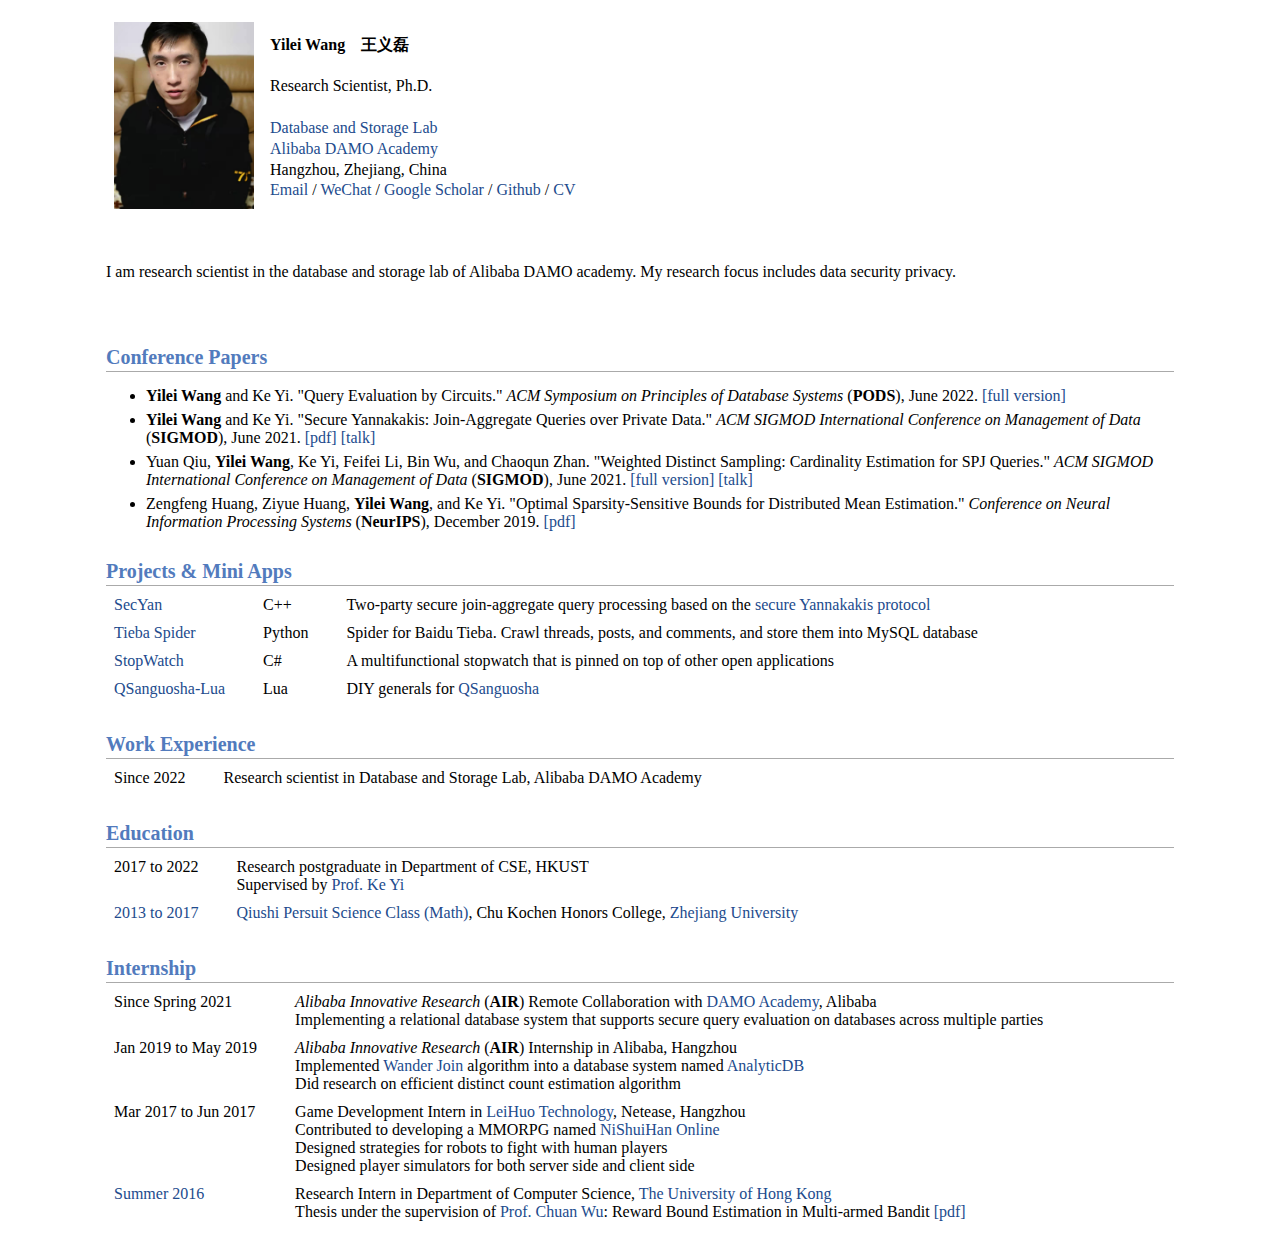
==== index.html @ 0a1442b8 "Update index.html" ====
<!DOCTYPE html PUBLIC "-//W3C//DTD XHTML 1.1//EN"
  "http://www.w3.org/TR/xhtml11/DTD/xhtml11.dtd">
<html xmlns="http://www.w3.org/1999/xhtml" xml:lang="en">
<head>
<meta http-equiv="Content-Type" content="text/html;charset=utf-8" />
<link rel="stylesheet" href="jemdoc.css" type="text/css" />
<link rel="stylesheet" href="override.css" type="text/css" />
<link rel="shortcut icon" href="favicon.png" type="image/png" />
<title>Yilei Wang's Home Page</title>
</head>
<body>
<div id="layout-content">
<table class="imgtable"><tr><td>
<img src="yilei.jpg" width="140" />&nbsp;&nbsp;</td>
<td align="left">
<p>
<b>Yilei Wang &nbsp;&nbsp; 王义磊</b>
<br />
<br />
Research Scientist, Ph.D. 
<br />
<br />
<a href="https://damo.alibaba.com/labs/database-and-storage/" target="_blank">Database and Storage Lab</a><br />
<a href="https://damo.alibaba.com/" target="_blank">Alibaba DAMO Academy</a> <br />
Hangzhou, Zhejiang, China
<br />
<a href="javascript:window.location.href = 'mailto:' + ['ywanggq','connect.ust.hk'].join('@')">Email</a> / <a href="wechat.jpg" target="_blank">WeChat</a> /
<a href="https://scholar.google.com/citations?user=ySgmAigAAAAJ" target="_blank">Google Scholar</a> / <a href="https://github.com/Aqua-Dream" target="_blank">Github</a> / <a href="2021.12.pdf" target="_blank">CV</a> <br/>
</p>
</td></tr></table>

<p><br/></p>
<p>I am research scientist in the database and storage lab of Alibaba DAMO academy. My research focus includes data security privacy. 
 <!-- I was <a href="https://k.sina.com.cn/article_1700720163_655eee23027002lcn.html#:~:text=%E5%B7%A6%E8%87%B3%E5%8F%B3%EF%BC%9A-,%E7%8E%8B%E4%B9%89%E7%A3%8A,-%E3%80%81%E5%88%98%E8%80%95%E9%93%AD" target="_blank">a group member of AAA</a> between 2015 and 2017, which is a security team of ZJU. I was in charge of solving reverse engineering and cryptography related problems in <a href="https://ctftime.org/ctf-wtf/" target="_blank">CTF competitions</a>.-->
<p><br/></p>

<h2>Conference Papers</h2>
<ul>
<li><b>Yilei Wang</b> and Ke Yi. "Query Evaluation by Circuits." <i>ACM Symposium on Principles of Database Systems</i> (<b>PODS</b>), June 2022. <a href="https://www.cse.ust.hk/~yike/QCircuit.pdf" target="_blank">[full version]</a></li>
<li id="secyan_paper"><b>Yilei Wang</b> and Ke Yi. "Secure Yannakakis: Join-Aggregate Queries over Private Data." <i>ACM SIGMOD International Conference on Management of Data</i> (<b>SIGMOD</b>), June 2021. <a href="https://www.cse.ust.hk/~yike/SecureYannakakis.pdf" target="_blank">[pdf]</a> <a href="https://www.bilibili.com/video/BV1gv41157oc?p=33" target="_blank">[talk]</a></li>
<li>Yuan Qiu, <b>Yilei Wang</b>, Ke Yi, Feifei Li, Bin Wu, and Chaoqun Zhan. "Weighted Distinct Sampling: Cardinality Estimation for SPJ Queries."  <i>ACM SIGMOD International Conference on Management of Data</i> (<b>SIGMOD</b>), June 2021. <a href="https://www.cse.ust.hk/~yike/spj-full.pdf" target="_blank">[full version]</a> <a href="https://www.bilibili.com/video/BV1gv41157oc?p=26" target="_blank">[talk]</a></li>
<li>Zengfeng Huang, Ziyue Huang, <b>Yilei Wang</b>, and Ke Yi. "Optimal Sparsity-Sensitive Bounds for Distributed Mean Estimation." <i>Conference on Neural Information Processing Systems</i> (<b>NeurIPS</b>), December 2019. <a href="https://www.cse.ust.hk/~yike/nips19.pdf" target="_blank">[pdf]</a></li>
</ul>

<h2>Projects & Mini Apps</h2>
<table class="mytable" >
  <tr>
    <td><a href="https://github.com/hkustDB/SECYAN"  target="_blank">SecYan</a></td>
    <td>C++</td>
    <td>Two-party secure join-aggregate query processing based on the <a href="#secyan_paper">secure Yannakakis protocol</a></td>
  </tr>
  <tr>
    <td><a href="https://github.com/Aqua-Dream/Tieba_Spider" target="_blank">Tieba Spider</a></td>
    <td>Python</td>
    <td>Spider for Baidu Tieba. Crawl threads, posts, and comments, and store them into MySQL database</td>
  </tr>
  <tr>
    <td><a href="http://aqua.hk.cn/e7c/" target="_blank">StopWatch</a></td>
    <td>C#</td>
    <td>A multifunctional stopwatch that is pinned on top of other open applications</td>
  </tr>
  <tr>
    <td><a href="https://github.com/Aqua-Dream/QSanguosha-Lua/blob/master/fmyl/extensions/fmyl.lua" target="_blank">QSanguosha-Lua</a></td>
    <td>Lua</td>
    <td>DIY generals for <a href="https://github.com/Mogara/QSanguosha-v2" target="_blank">QSanguosha</a></td>
  </tr>
  
</table>
  
<h2>Work Experience</h2>
<table class="mytable" >
  <tr>
    <td>Since 2022</td>
    <td>Research scientist in Database and Storage Lab, Alibaba DAMO Academy</td>
  </tr>
</table>

<h2>Education</h2>
<table class="mytable" >
  <tr>
    <td>2017 to 2022</td>
    <td>Research postgraduate in Department of CSE, HKUST<br/>
    Supervised by <a href="https://home.cse.ust.hk/~yike/" target="_blank">Prof. Ke Yi</a>
  </tr>
  <tr>
    <td><a href="qiushi.jpg" target="_blank">2013 to 2017</a></td>
    <td><a href="http://www.math.zju.edu.cn/2020/0908/c38079a2192668/page.htm" target="_blank">Qiushi Persuit Science Class (Math)</a>, Chu Kochen Honors College, <a href="https://www.zju.edu.cn/" target="_blank">Zhejiang University</a></td>
  </tr>
</table>

<h2>Internship</h2>
<table class="mytable" >
  <tr>
    <td>Since Spring 2021</td>
    <td>
      <i>Alibaba Innovative Research</i> (<b>AIR</b>) Remote Collaboration with <a href="https://damo.alibaba.com/" target="_blank">DAMO Academy</a>, Alibaba<br/>
      Implementing a relational database system that supports secure query evaluation on databases across multiple parties
    </td>
  </tr>
  <tr>
    <td>Jan 2019 to May 2019</td>
    <td>
      <i>Alibaba Innovative Research</i> (<b>AIR</b>) Internship in Alibaba, Hangzhou<br/>
      Implemented <a href="https://www.cse.ust.hk/~yike/sigmod16.pdf" target="_blank">Wander Join</a> algorithm into a database system named <a href="https://cn.aliyun.com/product/ApsaraDB/ads" target="_blank">AnalyticDB</a><br/>
      Did research on efficient distinct count estimation algorithm
    </td>
  </tr>
  <tr>
    <td>Mar 2017 to Jun 2017</td>
    <td>
      Game Development Intern in <a href="http://www.leihuo.net/" target="_blank">LeiHuo Technology</a>, Netease, Hangzhou<br/>
      Contributed to developing a MMORPG named <a href="https://n.163.com/" target="_blank">NiShuiHan Online</a><br/>
      Designed strategies for robots to fight with human players<br/>
      Designed player simulators for both server side and client side
    </td>
  </tr>
  <tr>
    <td><a href="2016-intern/certificate.jpg" target="_blank">Summer 2016</a></td>
    <td>Research Intern in Department of Computer Science, <a href="https://www.hku.hk/" target="_blank">The University of Hong Kong</a>
      <br/>Thesis under the supervision of <a href="https://i.cs.hku.hk/~cwu/" target="_blank">Prof. Chuan Wu</a>: Reward Bound Estimation in Multi-armed Bandit <a href="2016-intern/thesis.pdf" target="_blank">[pdf]</a>
  </tr>
</table>


</div>
</div>
</body>
</html>
---- jemdoc.css ----
/* Default css file for jemdoc. */

table#tlayout {
    border: none;
    border-collapse: separate;
    background: white;
}

body {
	background: white;
	font-family: Georgia, serif;
	padding-bottom: 8px;
	margin-top: 20px;
	margin-left: 90px;
	margin-right: 90px;
}

#layout-menu {
	background: #f6f6f6;
	border: 1px solid #dddddd;
	padding-top: 0.5em;
	padding-left: 8px;
	padding-right: 8px;
	font-size: 1.0em;
	width: auto;
	white-space: nowrap;
    text-align: left;
    vertical-align: top;
}

#layout-menu td {
	background: #f4f4f4;
    vertical-align: top;
}

#layout-content {
	padding-top: 0.0em;
	padding-left: 1.0em;
	padding-right: 1.0em;
    border: none;
    background: white;
    text-align: left;
    vertical-align: top;
}

#layout-menu a {
	line-height: 1.5em;
	margin-left: 0.5em;
}

tt {
    background: #ffffdd;
}

pre, tt {
	font-size: 90%;
	font-family: monaco, monospace;
}

a, a > tt {
	color: #224b8d;
	text-decoration: none;
}

a:hover {
	border-bottom: 1px gray dotted;
}

#layout-menu a.current:link, #layout-menu a.current:visited {
	color: #022b6d;
	border-bottom: 1px gray solid;
}
#layout-menu a:link, #layout-menu a:visited, #layout-menu a:hover {
	color: #527bbd;
	text-decoration: none;
}
#layout-menu a:hover {
	text-decoration: none;
}

div.menu-category {
	border-bottom: 1px solid gray;
	margin-top: 0.8em;
	padding-top: 0.2em;
	padding-bottom: 0.1em;
	font-weight: bold;
}

div.menu-item {
	padding-left: 16px;
	text-indent: -16px;
}

div#toptitle {
	padding-bottom: 0.2em;
	margin-bottom: 1.5em;
	border-bottom: 3px double gray;
}

/* Reduce space if we begin the page with a title. */
div#toptitle + h2, div#toptitle + h3 {
	margin-top: -0.7em;
}

div#subtitle {
	margin-top: 0.0em;
	margin-bottom: 0.0em;
	padding-top: 0em;
	padding-bottom: 0.1em;
}

em {
	font-style: italic;
}

strong {
	font-weight: bold;
}


h1, h2, h3 {
	color: #527bbd;
	margin-top: 0.7em;
	margin-bottom: 0.3em;
	padding-bottom: 0.2em;
	line-height: 1.0;
	padding-top: 0.5em;
	border-bottom: 1px solid #aaaaaa;
}

h1 {
	font-size: 165%;
}

h2 {
	padding-top: 0.8em;
	font-size: 125%;
}

h2 + h3 {
    padding-top: 0.2em;
}

h3 {
	font-size: 110%;
	border-bottom: none;
}

p {
	margin-top: 0.0em;
	margin-bottom: 0.8em;
	padding: 0;
	line-height: 1.3;
}

pre {
	padding: 0;
	margin: 0;
}

div#footer {
	font-size: small;
	border-top: 1px solid #c0c0c0;
	padding-top: 0.1em;
	margin-top: 4.0em;
	color: #c0c0c0;
}

div#footer a {
	color: #80a0b0;
}

div#footer-text {
	float: left;
	padding-bottom: 8px;
}

ul, ol, dl {
	margin-top: 0.3em;
	padding-top: 0.3em;
	margin-bottom: 0.8em;
}

dt {
	margin-top: 0.5em;
	margin-bottom: 0;
}

dl {
	margin-left: 20px;
}

dd {
	color: #222222;
}

dd > *:first-child {
	margin-top: 0;
}

/*
ul {
	list-style-position: outside;
	list-style-type: square;
}
*/

p + ul, p + ol {
	margin-top: -0.5em;
}

li ul, li ol {
	margin-top: -0.3em;
}

ol {
	list-style-position: outside;
	list-style-type: decimal;
}

li p, dd p {
	margin-bottom: 0.3em;
}


ol ol {
	list-style-type: lower-alpha;
}

ol ol ol {
	list-style-type: lower-roman;
}

p + div.codeblock {
	margin-top: -0.6em;
}

div.codeblock, div.infoblock {
	margin-right: 0%;
	margin-top: 1.2em;
	margin-bottom: 1.3em;
}

div.blocktitle {
	font-weight: bold;
	color: #cd7b62;
	margin-top: 1.2em;
	margin-bottom: 0.1em;
}

div.blockcontent {
	border: 1px solid silver;
	padding: 0.3em 0.5em;
}

div.infoblock > div.blockcontent {
	background: #ffffee;
}

div.blockcontent p + ul, div.blockcontent p + ol {
	margin-top: 0.4em;
}

div.infoblock p {
	margin-bottom: 0em;
}

div.infoblock li p, div.infoblock dd p {
	margin-bottom: 0.5em;
}

div.infoblock p + p {
	margin-top: 0.8em;
}

div.codeblock > div.blockcontent {
	background: #f6f6f6;
}

span.pycommand {
	color: #000070;
}

span.statement {
	color: #008800;
}
span.builtin {
	color: #000088;
}
span.special {
	color: #990000;
}
span.operator {
	color: #880000;
}
span.error {
	color: #aa0000;
}
span.comment, span.comment > *, span.string, span.string > * {
	color: #606060;
}

@media print {
	#layout-menu { display: none; }
}

#fwtitle {
	margin: 2px;
}

#fwtitle #toptitle {
	padding-left: 0.5em;
	margin-bottom: 0.5em;
}

#layout-content h1:first-child, #layout-content h2:first-child, #layout-content h3:first-child {
	margin-top: -0.7em;
}

div#toptitle h1, #layout-content div#toptitle h1 {
	margin-bottom: 0.0em;
	padding-bottom: 0.1em;
	padding-top: 0;
	margin-top: 0.5em;
	border-bottom: none;
}

img.eq {
	padding: 0;
	padding-left: 0.1em;
	padding-right: 0.1em;
	margin: 0;
}

img.eqwl {
	padding-left: 2em;
	padding-top: 0.6em;
	padding-bottom: 0.2em;
	margin: 0;
}

table {
    border: 2px solid black;
    border-collapse: collapse;
}

td {
    padding: 2px;
    padding-left: 0.5em;
    padding-right: 0.5em;
    text-align: center;
    border: 1px solid gray;
}

table + table {
    margin-top: 1em;
}

tr.heading {
    font-weight: bold;
    border-bottom: 2px solid black;
}

img {
    border: none;
}

table.imgtable, table.imgtable td {
    border: none;
    text-align: left;
}
---- override.css ----
table.mytable{
    border: none;
}

table.mytable td {
    border: none;
    text-align:  left;
    vertical-align:  top;
    padding-right: 30px;
    padding-bottom: 6px;
    padding-top: 4px;
}

ul li{
    margin-bottom:6px;
    margin-top:4px;
}

img{
    display:block;
}
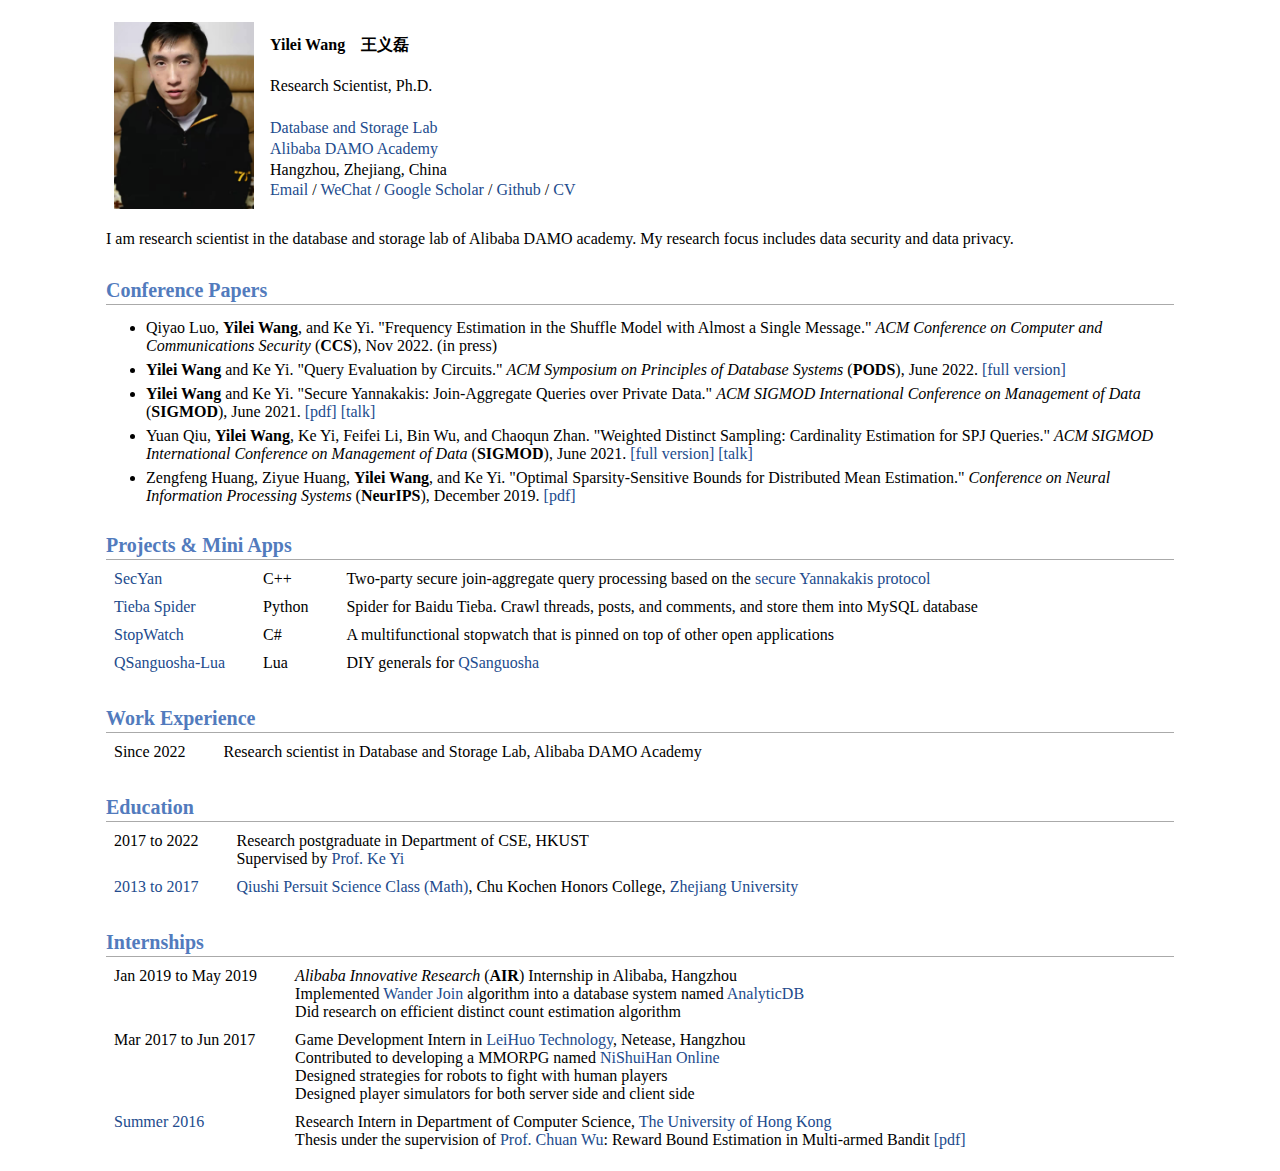
==== commit 37b660b7: "Update index.html" ====
--- a/index.html
+++ b/index.html
@@ -26,17 +26,16 @@
 Hangzhou, Zhejiang, China
 <br />
 <a href="javascript:window.location.href = 'mailto:' + ['ywanggq','connect.ust.hk'].join('@')">Email</a> / <a href="wechat.jpg" target="_blank">WeChat</a> /
-<a href="https://scholar.google.com/citations?user=ySgmAigAAAAJ" target="_blank">Google Scholar</a> / <a href="https://github.com/Aqua-Dream" target="_blank">Github</a> / <a href="2021.12.pdf" target="_blank">CV</a> <br/>
+<a href="https://scholar.google.com/citations?user=ySgmAigAAAAJ" target="_blank">Google Scholar</a> / <a href="https://github.com/Aqua-Dream" target="_blank">Github</a> / <a href="2022.7.pdf" target="_blank">CV</a> <br/>
 </p>
 </td></tr></table>
 
-<p><br/></p>
-<p>I am research scientist in the database and storage lab of Alibaba DAMO academy. My research focus includes data security privacy. 
+<p>I am research scientist in the database and storage lab of Alibaba DAMO academy. My research focus includes data security and data privacy. 
  <!-- I was <a href="https://k.sina.com.cn/article_1700720163_655eee23027002lcn.html#:~:text=%E5%B7%A6%E8%87%B3%E5%8F%B3%EF%BC%9A-,%E7%8E%8B%E4%B9%89%E7%A3%8A,-%E3%80%81%E5%88%98%E8%80%95%E9%93%AD" target="_blank">a group member of AAA</a> between 2015 and 2017, which is a security team of ZJU. I was in charge of solving reverse engineering and cryptography related problems in <a href="https://ctftime.org/ctf-wtf/" target="_blank">CTF competitions</a>.-->
-<p><br/></p>
 
 <h2>Conference Papers</h2>
 <ul>
+<li>Qiyao Luo, <b>Yilei Wang</b>, and Ke Yi. "Frequency Estimation in the Shuffle Model with Almost a Single Message." <i>ACM Conference on Computer and Communications Security</i> (<b>CCS</b>), Nov 2022. (in press) </li>
 <li><b>Yilei Wang</b> and Ke Yi. "Query Evaluation by Circuits." <i>ACM Symposium on Principles of Database Systems</i> (<b>PODS</b>), June 2022. <a href="https://www.cse.ust.hk/~yike/QCircuit.pdf" target="_blank">[full version]</a></li>
 <li id="secyan_paper"><b>Yilei Wang</b> and Ke Yi. "Secure Yannakakis: Join-Aggregate Queries over Private Data." <i>ACM SIGMOD International Conference on Management of Data</i> (<b>SIGMOD</b>), June 2021. <a href="https://www.cse.ust.hk/~yike/SecureYannakakis.pdf" target="_blank">[pdf]</a> <a href="https://www.bilibili.com/video/BV1gv41157oc?p=33" target="_blank">[talk]</a></li>
 <li>Yuan Qiu, <b>Yilei Wang</b>, Ke Yi, Feifei Li, Bin Wu, and Chaoqun Zhan. "Weighted Distinct Sampling: Cardinality Estimation for SPJ Queries."  <i>ACM SIGMOD International Conference on Management of Data</i> (<b>SIGMOD</b>), June 2021. <a href="https://www.cse.ust.hk/~yike/spj-full.pdf" target="_blank">[full version]</a> <a href="https://www.bilibili.com/video/BV1gv41157oc?p=26" target="_blank">[talk]</a></li>
@@ -89,15 +88,8 @@
   </tr>
 </table>
 
-<h2>Internship</h2>
+<h2>Internships</h2>
 <table class="mytable" >
-  <tr>
-    <td>Since Spring 2021</td>
-    <td>
-      <i>Alibaba Innovative Research</i> (<b>AIR</b>) Remote Collaboration with <a href="https://damo.alibaba.com/" target="_blank">DAMO Academy</a>, Alibaba<br/>
-      Implementing a relational database system that supports secure query evaluation on databases across multiple parties
-    </td>
-  </tr>
   <tr>
     <td>Jan 2019 to May 2019</td>
     <td>
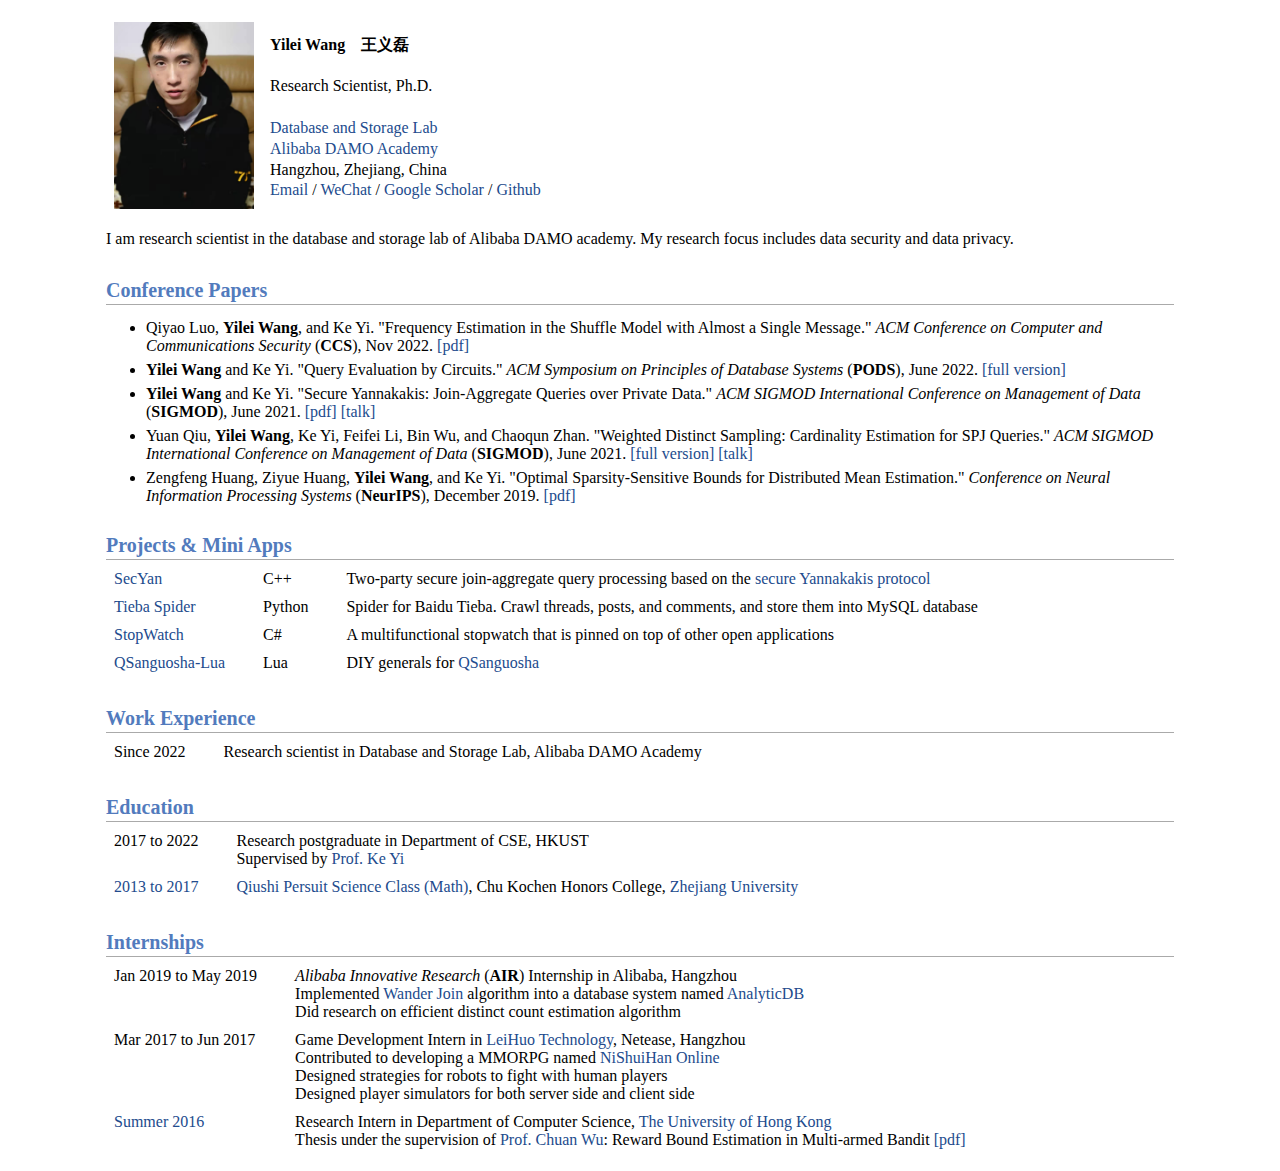
==== commit 3b046198: "Update index.html" ====
--- a/index.html
+++ b/index.html
@@ -26,7 +26,7 @@
 Hangzhou, Zhejiang, China
 <br />
 <a href="javascript:window.location.href = 'mailto:' + ['ywanggq','connect.ust.hk'].join('@')">Email</a> / <a href="wechat.jpg" target="_blank">WeChat</a> /
-<a href="https://scholar.google.com/citations?user=ySgmAigAAAAJ" target="_blank">Google Scholar</a> / <a href="https://github.com/Aqua-Dream" target="_blank">Github</a> / <a href="2022.7.pdf" target="_blank">CV</a> <br/>
+<a href="https://scholar.google.com/citations?user=ySgmAigAAAAJ" target="_blank">Google Scholar</a> / <a href="https://github.com/Aqua-Dream" target="_blank">Github</a> <br/>
 </p>
 </td></tr></table>
 
@@ -35,7 +35,7 @@
 
 <h2>Conference Papers</h2>
 <ul>
-<li>Qiyao Luo, <b>Yilei Wang</b>, and Ke Yi. "Frequency Estimation in the Shuffle Model with Almost a Single Message." <i>ACM Conference on Computer and Communications Security</i> (<b>CCS</b>), Nov 2022. (in press) </li>
+<li>Qiyao Luo, <b>Yilei Wang</b>, and Ke Yi. "Frequency Estimation in the Shuffle Model with Almost a Single Message." <i>ACM Conference on Computer and Communications Security</i> (<b>CCS</b>), Nov 2022.  <a href="http://home.cse.ust.hk/~yike/FEShuffle.pdf" target="_blank">[pdf]</a> </li>
 <li><b>Yilei Wang</b> and Ke Yi. "Query Evaluation by Circuits." <i>ACM Symposium on Principles of Database Systems</i> (<b>PODS</b>), June 2022. <a href="https://www.cse.ust.hk/~yike/QCircuit.pdf" target="_blank">[full version]</a></li>
 <li id="secyan_paper"><b>Yilei Wang</b> and Ke Yi. "Secure Yannakakis: Join-Aggregate Queries over Private Data." <i>ACM SIGMOD International Conference on Management of Data</i> (<b>SIGMOD</b>), June 2021. <a href="https://www.cse.ust.hk/~yike/SecureYannakakis.pdf" target="_blank">[pdf]</a> <a href="https://www.bilibili.com/video/BV1gv41157oc?p=33" target="_blank">[talk]</a></li>
 <li>Yuan Qiu, <b>Yilei Wang</b>, Ke Yi, Feifei Li, Bin Wu, and Chaoqun Zhan. "Weighted Distinct Sampling: Cardinality Estimation for SPJ Queries."  <i>ACM SIGMOD International Conference on Management of Data</i> (<b>SIGMOD</b>), June 2021. <a href="https://www.cse.ust.hk/~yike/spj-full.pdf" target="_blank">[full version]</a> <a href="https://www.bilibili.com/video/BV1gv41157oc?p=26" target="_blank">[talk]</a></li>
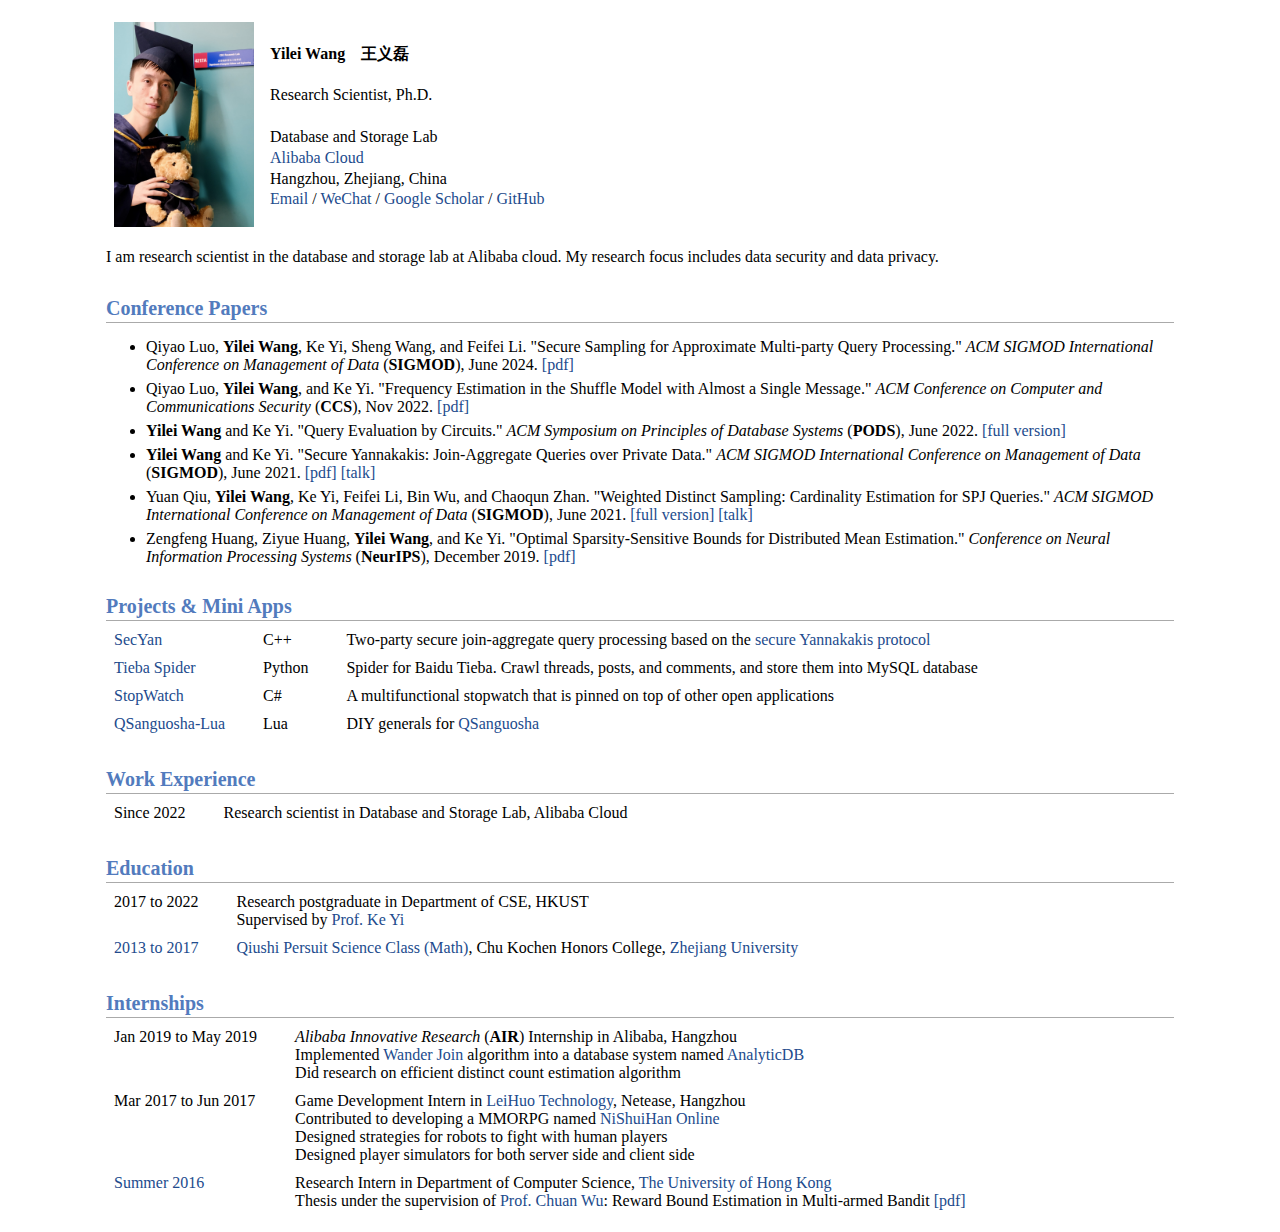
==== commit cbb05b1a: "many updates" ====
--- a/index.html
+++ b/index.html
@@ -21,25 +21,27 @@
 Research Scientist, Ph.D. 
 <br />
 <br />
-<a href="https://damo.alibaba.com/labs/database-and-storage/" target="_blank">Database and Storage Lab</a><br />
-<a href="https://damo.alibaba.com/" target="_blank">Alibaba DAMO Academy</a> <br />
+<!-- <a href="https://damo.alibaba.com/labs/database-and-storage/" target="_blank">Database and Storage Lab</a><br />-->
+Database and Storage Lab<br />
+<a href="https://www.alibabacloud.com/" target="_blank">Alibaba Cloud</a> <br />
 Hangzhou, Zhejiang, China
 <br />
-<a href="javascript:window.location.href = 'mailto:' + ['ywanggq','connect.ust.hk'].join('@')">Email</a> / <a href="wechat.jpg" target="_blank">WeChat</a> /
-<a href="https://scholar.google.com/citations?user=ySgmAigAAAAJ" target="_blank">Google Scholar</a> / <a href="https://github.com/Aqua-Dream" target="_blank">Github</a> <br/>
+<a href="javascript:window.location.href = 'mailto:' + ['fengmi.wyl','alibaba-inc.com'].join('@')">Email</a> / <a href="wechat.jpg" target="_blank">WeChat</a> /
+<a href="https://scholar.google.com/citations?user=ySgmAigAAAAJ" target="_blank">Google Scholar</a> / <a href="https://github.com/Aqua-Dream" target="_blank">GitHub</a> <br/>
 </p>
 </td></tr></table>
 
-<p>I am research scientist in the database and storage lab of Alibaba DAMO academy. My research focus includes data security and data privacy. 
+<p>I am research scientist in the database and storage lab at Alibaba cloud. My research focus includes data security and data privacy. 
  <!-- I was <a href="https://k.sina.com.cn/article_1700720163_655eee23027002lcn.html#:~:text=%E5%B7%A6%E8%87%B3%E5%8F%B3%EF%BC%9A-,%E7%8E%8B%E4%B9%89%E7%A3%8A,-%E3%80%81%E5%88%98%E8%80%95%E9%93%AD" target="_blank">a group member of AAA</a> between 2015 and 2017, which is a security team of ZJU. I was in charge of solving reverse engineering and cryptography related problems in <a href="https://ctftime.org/ctf-wtf/" target="_blank">CTF competitions</a>.-->
 
 <h2>Conference Papers</h2>
 <ul>
-<li>Qiyao Luo, <b>Yilei Wang</b>, and Ke Yi. "Frequency Estimation in the Shuffle Model with Almost a Single Message." <i>ACM Conference on Computer and Communications Security</i> (<b>CCS</b>), Nov 2022.  <a href="http://home.cse.ust.hk/~yike/FEShuffle.pdf" target="_blank">[pdf]</a> </li>
-<li><b>Yilei Wang</b> and Ke Yi. "Query Evaluation by Circuits." <i>ACM Symposium on Principles of Database Systems</i> (<b>PODS</b>), June 2022. <a href="https://www.cse.ust.hk/~yike/QCircuit.pdf" target="_blank">[full version]</a></li>
-<li id="secyan_paper"><b>Yilei Wang</b> and Ke Yi. "Secure Yannakakis: Join-Aggregate Queries over Private Data." <i>ACM SIGMOD International Conference on Management of Data</i> (<b>SIGMOD</b>), June 2021. <a href="https://www.cse.ust.hk/~yike/SecureYannakakis.pdf" target="_blank">[pdf]</a> <a href="https://www.bilibili.com/video/BV1gv41157oc?p=33" target="_blank">[talk]</a></li>
-<li>Yuan Qiu, <b>Yilei Wang</b>, Ke Yi, Feifei Li, Bin Wu, and Chaoqun Zhan. "Weighted Distinct Sampling: Cardinality Estimation for SPJ Queries."  <i>ACM SIGMOD International Conference on Management of Data</i> (<b>SIGMOD</b>), June 2021. <a href="https://www.cse.ust.hk/~yike/spj-full.pdf" target="_blank">[full version]</a> <a href="https://www.bilibili.com/video/BV1gv41157oc?p=26" target="_blank">[talk]</a></li>
-<li>Zengfeng Huang, Ziyue Huang, <b>Yilei Wang</b>, and Ke Yi. "Optimal Sparsity-Sensitive Bounds for Distributed Mean Estimation." <i>Conference on Neural Information Processing Systems</i> (<b>NeurIPS</b>), December 2019. <a href="https://www.cse.ust.hk/~yike/nips19.pdf" target="_blank">[pdf]</a></li>
+<li>Qiyao Luo, <b>Yilei Wang</b>, Ke Yi, Sheng Wang, and Feifei Li. "Secure Sampling for Approximate Multi-party Query Processing."  <i>ACM SIGMOD International Conference on Management of Data</i> (<b>SIGMOD</b>), June 2024. <a href="paper/SecureSampling.pdf" target="_blank">[pdf]</a></li>
+<li>Qiyao Luo, <b>Yilei Wang</b>, and Ke Yi. "Frequency Estimation in the Shuffle Model with Almost a Single Message." <i>ACM Conference on Computer and Communications Security</i> (<b>CCS</b>), Nov 2022.  <a href="paper/FEShuffle.pdf" target="_blank">[pdf]</a> </li>
+<li><b>Yilei Wang</b> and Ke Yi. "Query Evaluation by Circuits." <i>ACM Symposium on Principles of Database Systems</i> (<b>PODS</b>), June 2022. <a href="paper/QCircuit.pdf" target="_blank">[full version]</a></li>
+<li id="secyan_paper"><b>Yilei Wang</b> and Ke Yi. "Secure Yannakakis: Join-Aggregate Queries over Private Data." <i>ACM SIGMOD International Conference on Management of Data</i> (<b>SIGMOD</b>), June 2021. <a href="paper/SecureYannakakis.pdf" target="_blank">[pdf]</a> <a href="https://www.bilibili.com/video/BV1gv41157oc?p=33" target="_blank">[talk]</a></li>
+<li>Yuan Qiu, <b>Yilei Wang</b>, Ke Yi, Feifei Li, Bin Wu, and Chaoqun Zhan. "Weighted Distinct Sampling: Cardinality Estimation for SPJ Queries."  <i>ACM SIGMOD International Conference on Management of Data</i> (<b>SIGMOD</b>), June 2021. <a href="paper/spj-full.pdf" target="_blank">[full version]</a> <a href="https://www.bilibili.com/video/BV1gv41157oc?p=26" target="_blank">[talk]</a></li>
+<li>Zengfeng Huang, Ziyue Huang, <b>Yilei Wang</b>, and Ke Yi. "Optimal Sparsity-Sensitive Bounds for Distributed Mean Estimation." <i>Conference on Neural Information Processing Systems</i> (<b>NeurIPS</b>), December 2019. <a href="paper/nips19.pdf" target="_blank">[pdf]</a></li>
 </ul>
 
 <h2>Projects & Mini Apps</h2>
@@ -71,7 +73,7 @@
 <table class="mytable" >
   <tr>
     <td>Since 2022</td>
-    <td>Research scientist in Database and Storage Lab, Alibaba DAMO Academy</td>
+    <td>Research scientist in Database and Storage Lab, Alibaba Cloud</td>
   </tr>
 </table>
 
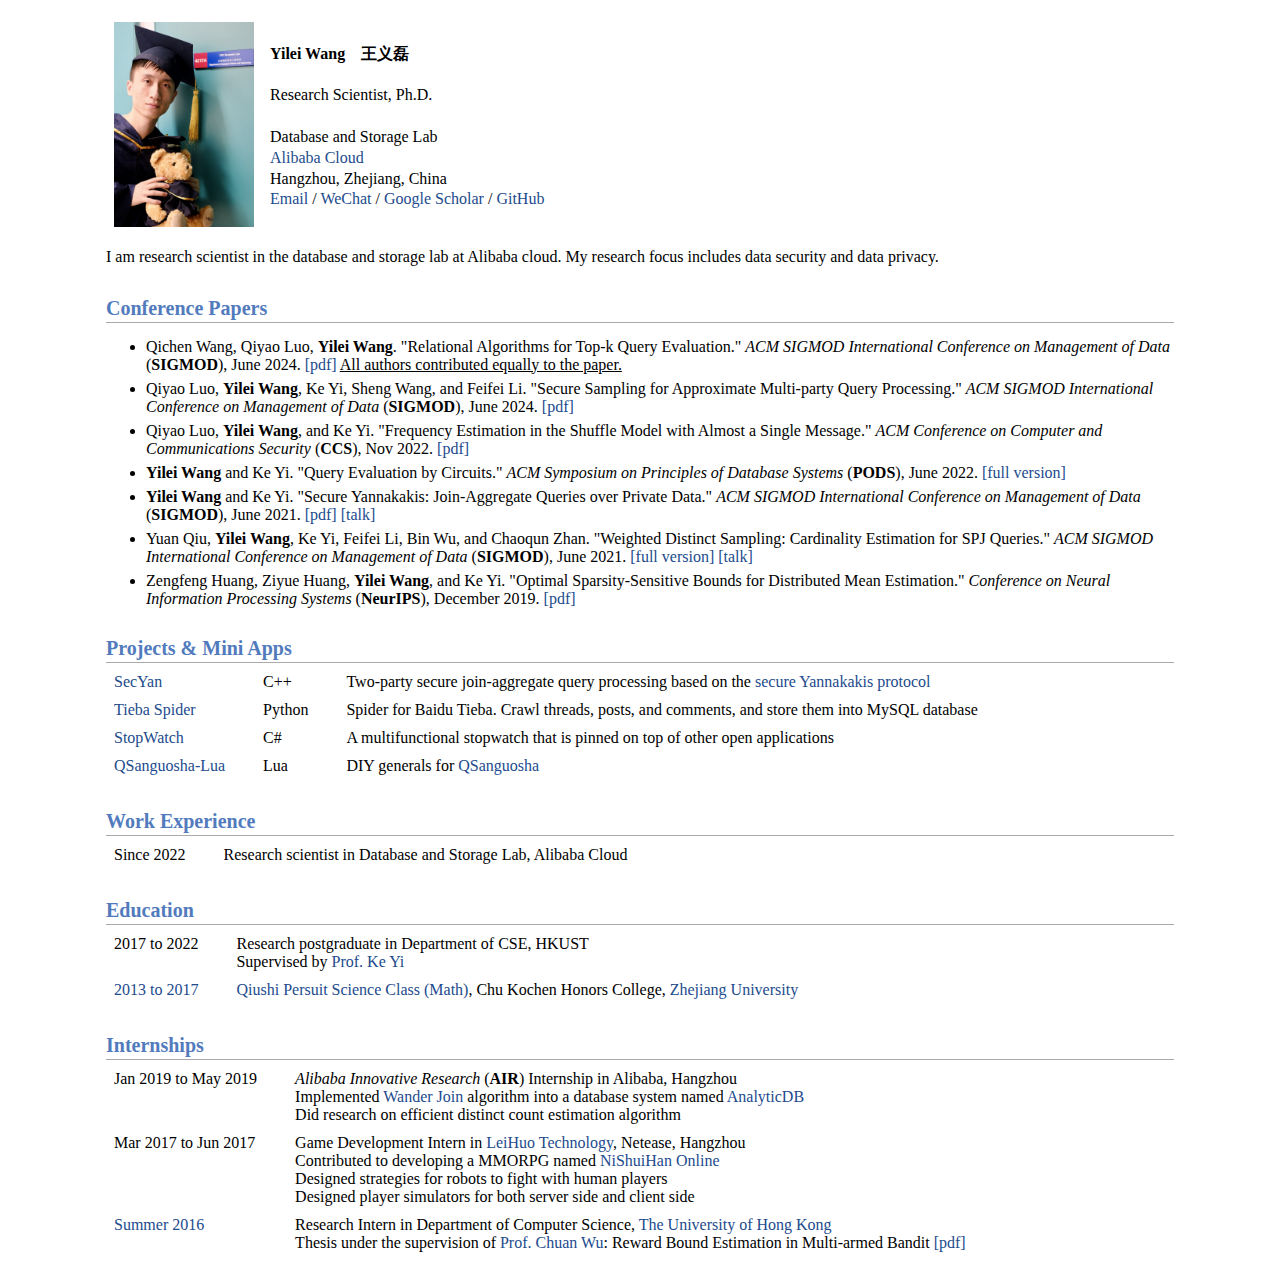
==== commit 39a66b6c: "add topk" ====
--- a/index.html
+++ b/index.html
@@ -36,6 +36,7 @@
 
 <h2>Conference Papers</h2>
 <ul>
+<li>Qichen Wang, Qiyao Luo, <b>Yilei Wang</b>. "Relational Algorithms for Top-k Query Evaluation."  <i>ACM SIGMOD International Conference on Management of Data</i> (<b>SIGMOD</b>), June 2024. <a href="paper/TopKCQ.pdf" target="_blank">[pdf]</a> <u>All authors contributed equally to the paper.</u></li>
 <li>Qiyao Luo, <b>Yilei Wang</b>, Ke Yi, Sheng Wang, and Feifei Li. "Secure Sampling for Approximate Multi-party Query Processing."  <i>ACM SIGMOD International Conference on Management of Data</i> (<b>SIGMOD</b>), June 2024. <a href="paper/SecureSampling.pdf" target="_blank">[pdf]</a></li>
 <li>Qiyao Luo, <b>Yilei Wang</b>, and Ke Yi. "Frequency Estimation in the Shuffle Model with Almost a Single Message." <i>ACM Conference on Computer and Communications Security</i> (<b>CCS</b>), Nov 2022.  <a href="paper/FEShuffle.pdf" target="_blank">[pdf]</a> </li>
 <li><b>Yilei Wang</b> and Ke Yi. "Query Evaluation by Circuits." <i>ACM Symposium on Principles of Database Systems</i> (<b>PODS</b>), June 2022. <a href="paper/QCircuit.pdf" target="_blank">[full version]</a></li>
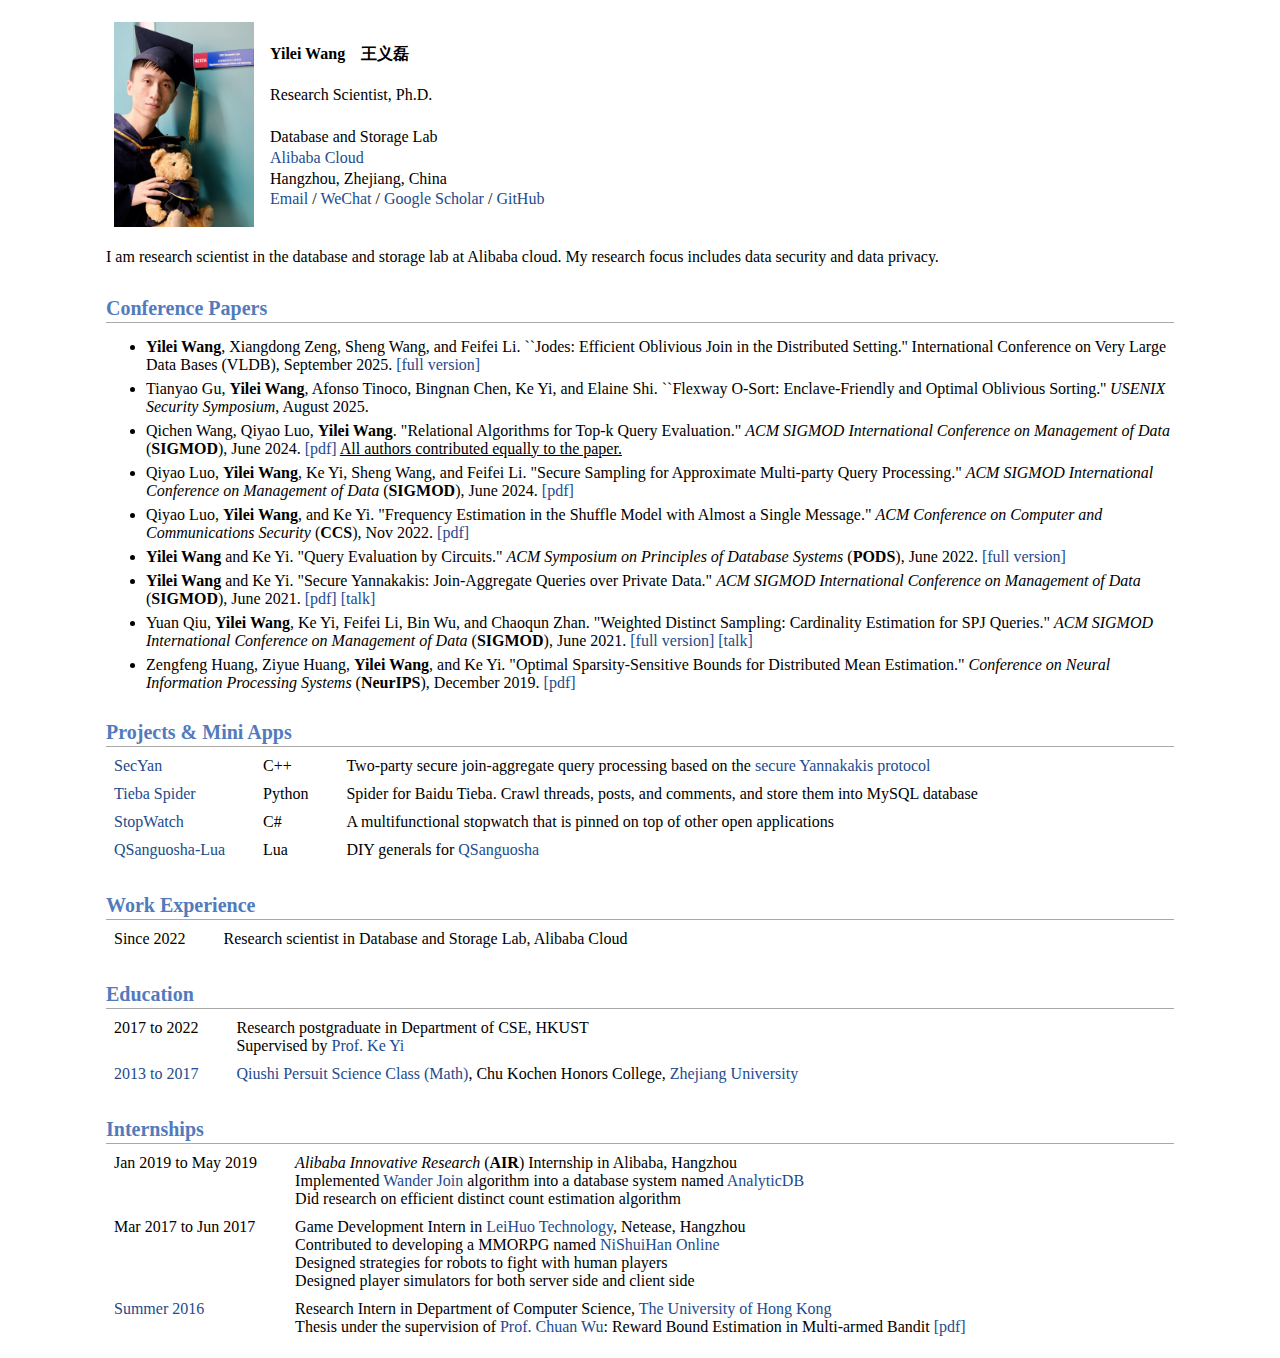
==== commit 46b35bc0: "Add two papers" ====
--- a/index.html
+++ b/index.html
@@ -36,6 +36,8 @@
 
 <h2>Conference Papers</h2>
 <ul>
+<li><b>Yilei Wang</b>, Xiangdong Zeng, Sheng Wang, and Feifei Li. ``Jodes: Efficient Oblivious Join in the Distributed Setting.'' International Conference on Very Large Data Bases (VLDB), September 2025. <a href="https://arxiv.org/pdf/2501.09334" target="_blank">[full version]</a></li>
+<li>Tianyao Gu, <b>Yilei Wang</b>, Afonso Tinoco, Bingnan Chen, Ke Yi, and Elaine Shi. ``Flexway O-Sort: Enclave-Friendly and Optimal Oblivious Sorting.'' <i>USENIX Security Symposium</i>, August 2025.</li>
 <li>Qichen Wang, Qiyao Luo, <b>Yilei Wang</b>. "Relational Algorithms for Top-k Query Evaluation."  <i>ACM SIGMOD International Conference on Management of Data</i> (<b>SIGMOD</b>), June 2024. <a href="paper/TopKCQ.pdf" target="_blank">[pdf]</a> <u>All authors contributed equally to the paper.</u></li>
 <li>Qiyao Luo, <b>Yilei Wang</b>, Ke Yi, Sheng Wang, and Feifei Li. "Secure Sampling for Approximate Multi-party Query Processing."  <i>ACM SIGMOD International Conference on Management of Data</i> (<b>SIGMOD</b>), June 2024. <a href="paper/SecureSampling.pdf" target="_blank">[pdf]</a></li>
 <li>Qiyao Luo, <b>Yilei Wang</b>, and Ke Yi. "Frequency Estimation in the Shuffle Model with Almost a Single Message." <i>ACM Conference on Computer and Communications Security</i> (<b>CCS</b>), Nov 2022.  <a href="paper/FEShuffle.pdf" target="_blank">[pdf]</a> </li>
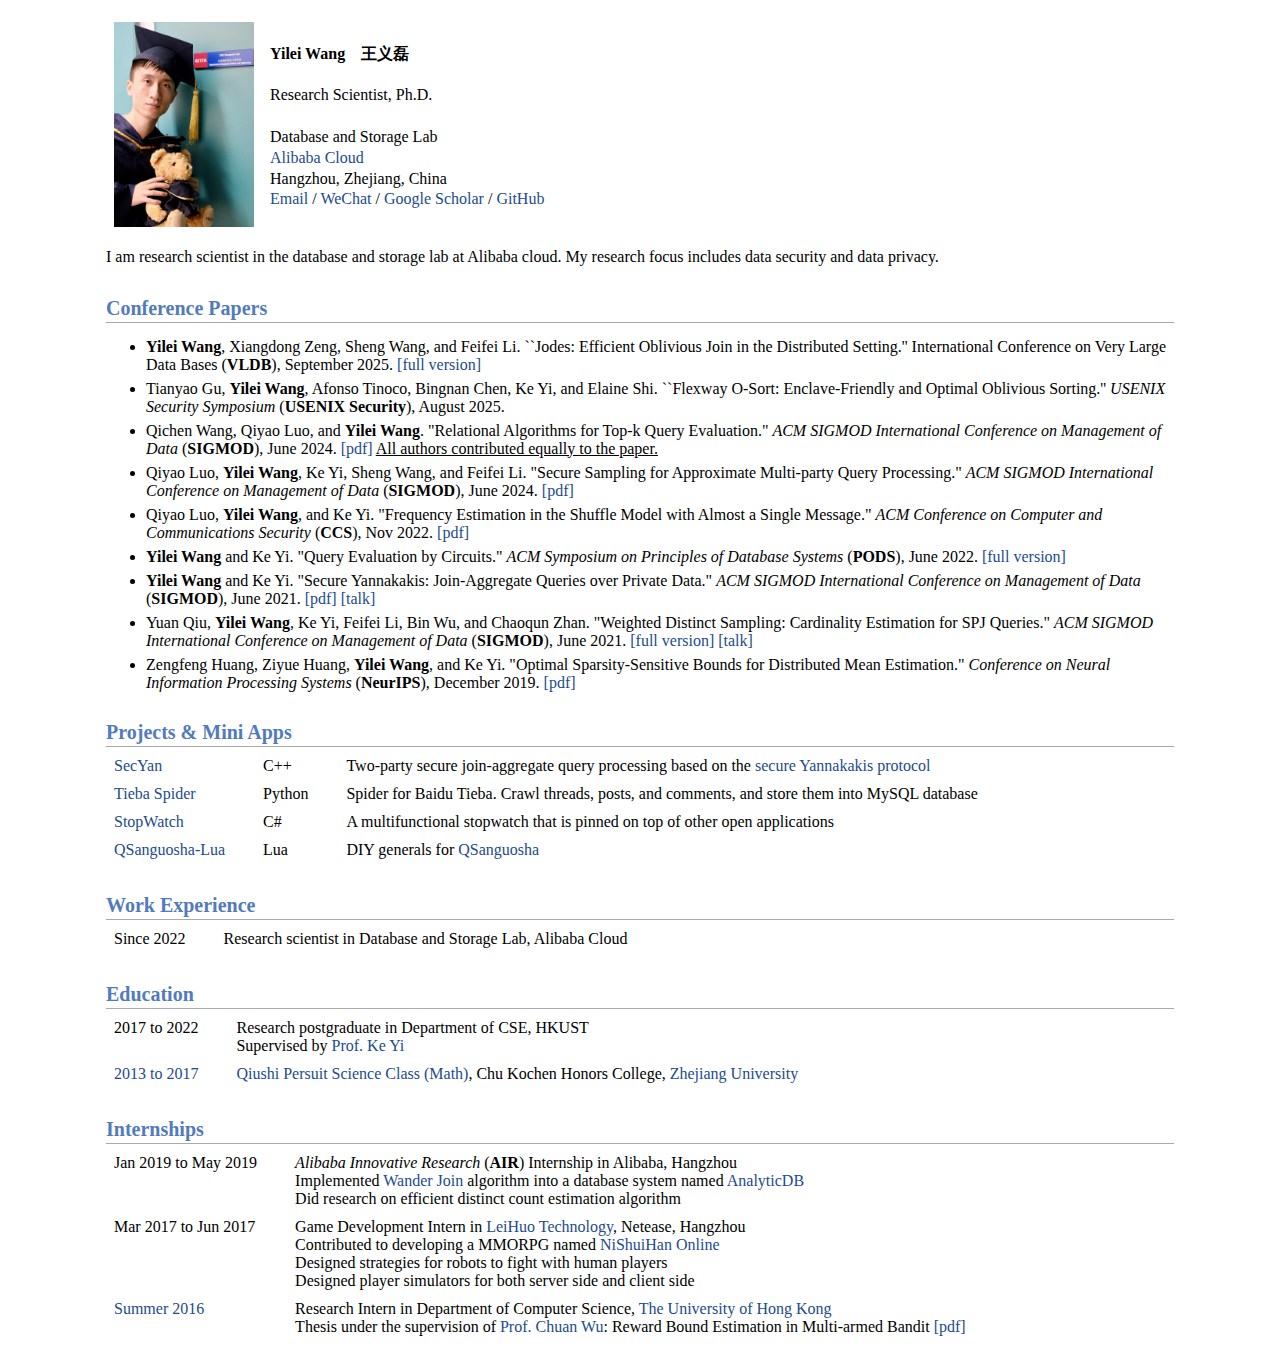
==== commit 55708579: "Update index.html" ====
--- a/index.html
+++ b/index.html
@@ -36,9 +36,9 @@
 
 <h2>Conference Papers</h2>
 <ul>
-<li><b>Yilei Wang</b>, Xiangdong Zeng, Sheng Wang, and Feifei Li. ``Jodes: Efficient Oblivious Join in the Distributed Setting.'' International Conference on Very Large Data Bases (VLDB), September 2025. <a href="https://arxiv.org/pdf/2501.09334" target="_blank">[full version]</a></li>
-<li>Tianyao Gu, <b>Yilei Wang</b>, Afonso Tinoco, Bingnan Chen, Ke Yi, and Elaine Shi. ``Flexway O-Sort: Enclave-Friendly and Optimal Oblivious Sorting.'' <i>USENIX Security Symposium</i>, August 2025.</li>
-<li>Qichen Wang, Qiyao Luo, <b>Yilei Wang</b>. "Relational Algorithms for Top-k Query Evaluation."  <i>ACM SIGMOD International Conference on Management of Data</i> (<b>SIGMOD</b>), June 2024. <a href="paper/TopKCQ.pdf" target="_blank">[pdf]</a> <u>All authors contributed equally to the paper.</u></li>
+<li><b>Yilei Wang</b>, Xiangdong Zeng, Sheng Wang, and Feifei Li. ``Jodes: Efficient Oblivious Join in the Distributed Setting.'' International Conference on Very Large Data Bases (<b>VLDB</b>), September 2025. <a href="https://arxiv.org/pdf/2501.09334" target="_blank">[full version]</a></li>
+<li>Tianyao Gu, <b>Yilei Wang</b>, Afonso Tinoco, Bingnan Chen, Ke Yi, and Elaine Shi. ``Flexway O-Sort: Enclave-Friendly and Optimal Oblivious Sorting.'' <i>USENIX Security Symposium</i> (<b>USENIX Security</b>), August 2025.</li>
+<li>Qichen Wang, Qiyao Luo, and <b>Yilei Wang</b>. "Relational Algorithms for Top-k Query Evaluation."  <i>ACM SIGMOD International Conference on Management of Data</i> (<b>SIGMOD</b>), June 2024. <a href="paper/TopKCQ.pdf" target="_blank">[pdf]</a> <u>All authors contributed equally to the paper.</u></li>
 <li>Qiyao Luo, <b>Yilei Wang</b>, Ke Yi, Sheng Wang, and Feifei Li. "Secure Sampling for Approximate Multi-party Query Processing."  <i>ACM SIGMOD International Conference on Management of Data</i> (<b>SIGMOD</b>), June 2024. <a href="paper/SecureSampling.pdf" target="_blank">[pdf]</a></li>
 <li>Qiyao Luo, <b>Yilei Wang</b>, and Ke Yi. "Frequency Estimation in the Shuffle Model with Almost a Single Message." <i>ACM Conference on Computer and Communications Security</i> (<b>CCS</b>), Nov 2022.  <a href="paper/FEShuffle.pdf" target="_blank">[pdf]</a> </li>
 <li><b>Yilei Wang</b> and Ke Yi. "Query Evaluation by Circuits." <i>ACM Symposium on Principles of Database Systems</i> (<b>PODS</b>), June 2022. <a href="paper/QCircuit.pdf" target="_blank">[full version]</a></li>
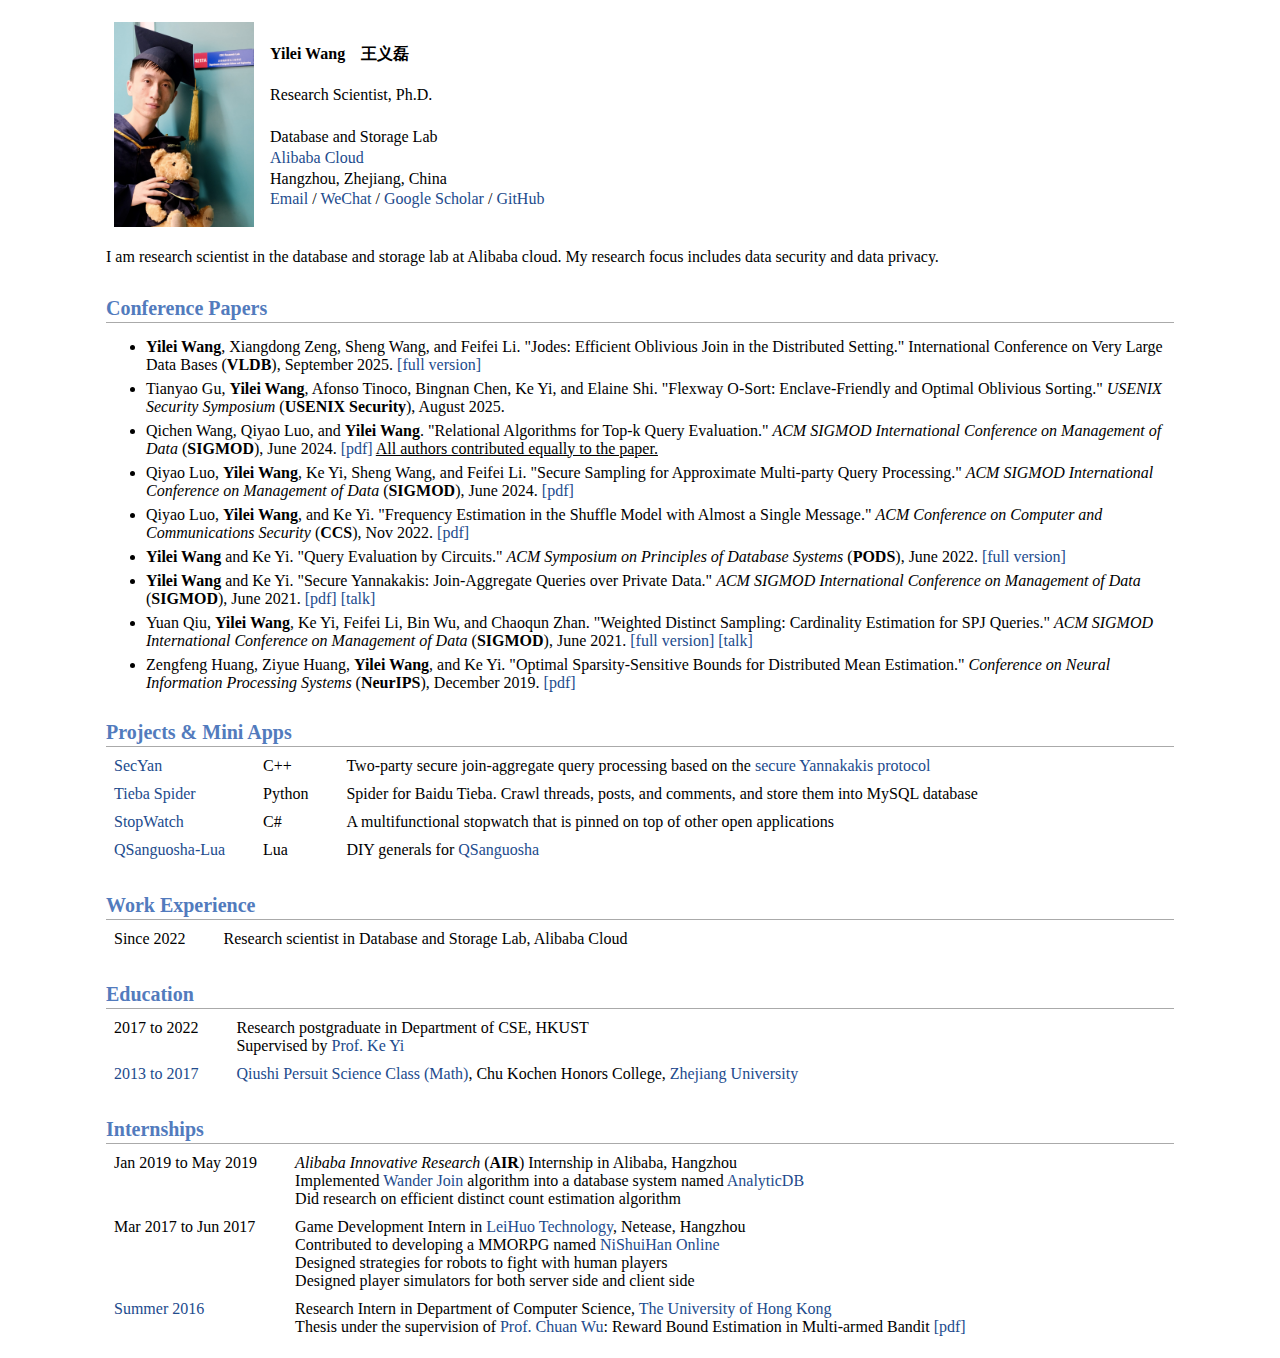
==== commit ae3301ff: "Update index.html" ====
--- a/index.html
+++ b/index.html
@@ -36,8 +36,8 @@
 
 <h2>Conference Papers</h2>
 <ul>
-<li><b>Yilei Wang</b>, Xiangdong Zeng, Sheng Wang, and Feifei Li. ``Jodes: Efficient Oblivious Join in the Distributed Setting.'' International Conference on Very Large Data Bases (<b>VLDB</b>), September 2025. <a href="https://arxiv.org/pdf/2501.09334" target="_blank">[full version]</a></li>
-<li>Tianyao Gu, <b>Yilei Wang</b>, Afonso Tinoco, Bingnan Chen, Ke Yi, and Elaine Shi. ``Flexway O-Sort: Enclave-Friendly and Optimal Oblivious Sorting.'' <i>USENIX Security Symposium</i> (<b>USENIX Security</b>), August 2025.</li>
+<li><b>Yilei Wang</b>, Xiangdong Zeng, Sheng Wang, and Feifei Li. "Jodes: Efficient Oblivious Join in the Distributed Setting." International Conference on Very Large Data Bases (<b>VLDB</b>), September 2025. <a href="https://arxiv.org/pdf/2501.09334" target="_blank">[full version]</a></li>
+<li>Tianyao Gu, <b>Yilei Wang</b>, Afonso Tinoco, Bingnan Chen, Ke Yi, and Elaine Shi. "Flexway O-Sort: Enclave-Friendly and Optimal Oblivious Sorting." <i>USENIX Security Symposium</i> (<b>USENIX Security</b>), August 2025.</li>
 <li>Qichen Wang, Qiyao Luo, and <b>Yilei Wang</b>. "Relational Algorithms for Top-k Query Evaluation."  <i>ACM SIGMOD International Conference on Management of Data</i> (<b>SIGMOD</b>), June 2024. <a href="paper/TopKCQ.pdf" target="_blank">[pdf]</a> <u>All authors contributed equally to the paper.</u></li>
 <li>Qiyao Luo, <b>Yilei Wang</b>, Ke Yi, Sheng Wang, and Feifei Li. "Secure Sampling for Approximate Multi-party Query Processing."  <i>ACM SIGMOD International Conference on Management of Data</i> (<b>SIGMOD</b>), June 2024. <a href="paper/SecureSampling.pdf" target="_blank">[pdf]</a></li>
 <li>Qiyao Luo, <b>Yilei Wang</b>, and Ke Yi. "Frequency Estimation in the Shuffle Model with Almost a Single Message." <i>ACM Conference on Computer and Communications Security</i> (<b>CCS</b>), Nov 2022.  <a href="paper/FEShuffle.pdf" target="_blank">[pdf]</a> </li>
